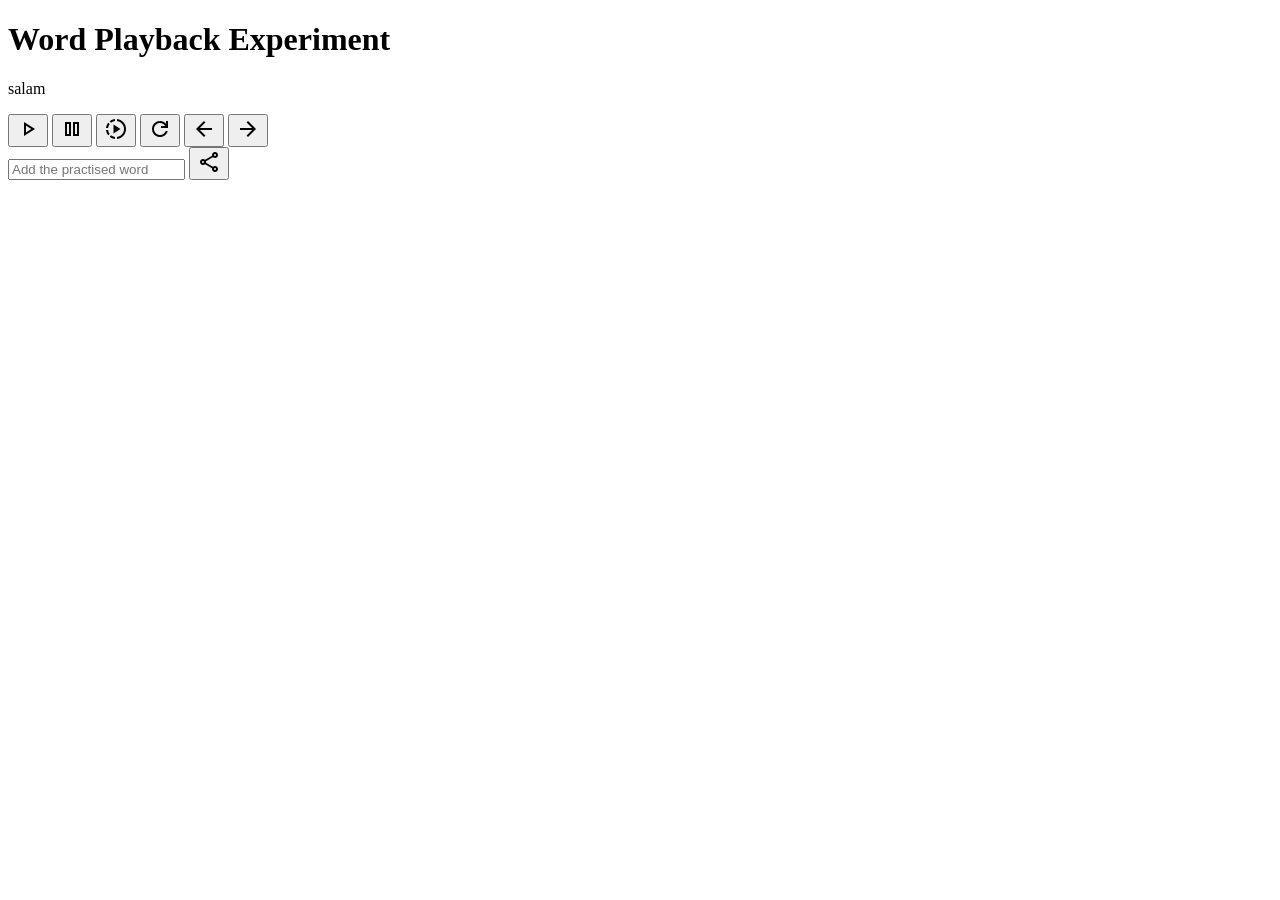
==== wpe/index.html @ 7c62a45f "set path" ====
<!DOCTYPE html>
<html lang="en">
<head>
    <meta charset="UTF-8">
    <meta name="viewport" content="width=device-width, initial-scale=1.0">
    <title>Looom - Word Playback Experiment</title>
    <link rel="preconnect" href="https://fonts.googleapis.com">
    <link rel="preconnect" href="https://fonts.gstatic.com" crossorigin>
    <link href="https://fonts.googleapis.com/css2?family=Edu+TAS+Beginner:wght@400..700&family=Lexend:wght@100..900&family=Londrina+Shadow&family=Teachers:ital,wght@0,400..800;1,400..800&display=swap" rel="stylesheet">
    <link rel="stylesheet" href="https://fonts.googleapis.com/css2?family=Material+Symbols+Outlined:opsz,wght,FILL,GRAD@20..48,100..700,0..1,-50..200&display=swap" />
    <link rel="stylesheet" href="style.css">
</head>
<body>
    <dialog id="copy_alert">
        <p class="teachers">Copied to clipboard!</p>
        <button onclick="document.getElementById('copy_alert').close()">Close</button>
    </dialog>
    <h1 class="teachers">Word Playback Experiment</h1>
    <p id="tplayback" class="lexend">salam</p>
    <div class="controls">
        <button id="play_btn" class="control-btn" aria-label="Play">
            <span class="material-symbols-outlined">play_arrow</span>
        </button>
        <button id="pause_btn" class="control-btn" aria-label="Pause">
            <span class="material-symbols-outlined">pause</span>
        </button>
        <button id="slow_btn" class="control-btn" aria-label="Slow play">
            <span class="material-symbols-outlined">slow_motion_video</span>
        </button>
        <button id="refresh_btn" class="control-btn" aria-label="Refresh">
            <span class="material-symbols-outlined">refresh</span>
        </button>
        <button id="back_btn" class="control-btn step-arrow" aria-label="Back">
            <span class="material-symbols-outlined">arrow_back</span>
        </button>
        <button id="forward_btn" class="control-btn step-arrow" aria-label="Forward">
            <span class="material-symbols-outlined">arrow_forward</span>
        </button>
    </div>
    <div class="teacher-row">
        <input id="teacher_inp" type="text" class="teachers" placeholder="Add the practised word"></input>
        <button id="share_btn" class="control-btn small-share-btn" aria-label="Copy link">
            <span class="material-symbols-outlined">share</span>
        </button>
    </div>
    <script src="script.js"></script>
</body>
</html>
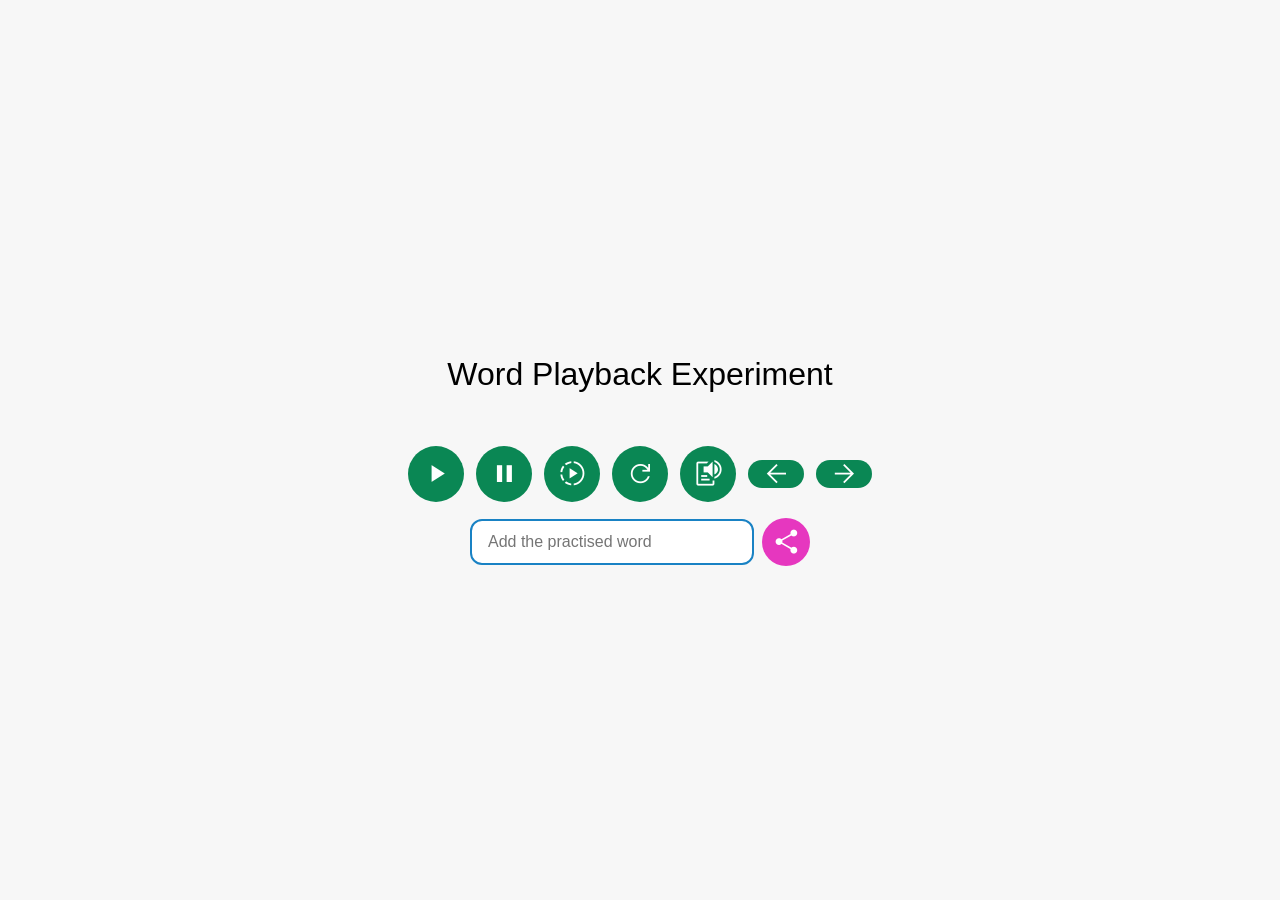
==== commit e66c833b: "add tts" ====
--- a/wpe/index.html
+++ b/wpe/index.html
@@ -30,6 +30,9 @@
         <button id="refresh_btn" class="control-btn" aria-label="Refresh">
             <span class="material-symbols-outlined">refresh</span>
         </button>
+        <button id="pronounce_btn" class="control-btn" aria-label="Pronounce current letter (beta)">
+            <span class="material-symbols-outlined">text_to_speech</span>
+        </button>
         <button id="back_btn" class="control-btn step-arrow" aria-label="Back">
             <span class="material-symbols-outlined">arrow_back</span>
         </button>
--- a/wpe/style.css
+++ b/wpe/style.css
@@ -0,0 +1,181 @@
+:root {
+    --_green: #0a8754ff;
+    --_pink: #e637bfff;
+    --_yellow: #ead94cff;
+    --_blue: #1982c4;
+    --_red: #f95738ff;
+}
+
+body {
+    margin: 0;
+    min-height: 100vh;
+    display: flex;
+    flex-direction: column;
+    justify-content: center;
+    align-items: center;
+    gap: 1rem;
+    background: #f7f7f7;
+}
+
+.londrina {
+    font-family: "Londrina Shadow", sans-serif;
+    font-weight: 400;
+    font-style: normal;
+}
+
+.lexend {
+    font-family: "Lexend", sans-serif;
+    font-optical-sizing: auto;
+    font-weight: 400;
+    font-style: normal;
+}
+
+.teachers {
+  font-family: "Teachers", sans-serif;
+  font-optical-sizing: auto;
+  font-weight: 400;
+  font-style: normal;
+  align-items: center;
+}
+
+#teacher_inp {
+    font-family: "Teachers", sans-serif;
+    font-optical-sizing: auto;
+    font-weight: 400;
+    font-style: normal;
+    font-size: 1rem;
+    width: 100%;
+    padding: 0.75rem 1rem;
+    border-radius: 0.75rem;
+    border: 2px solid var(--_blue);
+    outline: none;
+    background: #fff;
+    color: #111;
+}
+
+.teacher-row {
+    display: flex;
+    align-items: center;
+    gap: 0.5rem;
+    width: min(340px, 85vw);
+}
+.material-symbols-outlined {
+    font-family: "Material Symbols Outlined";
+    font-variation-settings: "FILL" 1, "wght" 400, "GRAD" 0, "opsz" 48;
+}
+
+#tplayback {
+    font-size: 10dvw;
+    margin: 0;
+    letter-spacing: 0.1em;
+}
+
+.controls {
+    display: flex;
+    align-items: center;
+    gap: 0.75rem;
+}
+
+.control-btn {
+    width: 56px;
+    height: 56px;
+    border: none;
+    border-radius: 999px;
+    background: var(--_green);
+    color: #fff;
+    display: inline-flex;
+    align-items: center;
+    justify-content: center;
+    line-height: 1;
+    cursor: pointer;
+    transition: transform 0.2s ease, background 0.2s ease;
+}
+
+.step-arrow {
+    width: 56px !important;
+    height: 28px !important;
+    border-radius: 999px !important;
+    padding: 0 !important;
+}
+
+.step-arrow .material-symbols-outlined {
+    font-size: 28px;
+}
+
+.control-btn:hover,
+.control-btn:focus-visible {
+    transform: translateY(-2px) scale(1.05);
+    background: #6aba7c;
+}
+
+#share_btn {
+    background: var(--_pink);
+    width: 48px;
+    height: 48px;
+    min-width: 48px;
+    padding: 0;
+}
+
+#share_btn:hover,
+#share_btn:focus-visible {
+    background: #f06bd3;
+}
+
+.small-share-btn .material-symbols-outlined {
+    font-size: 1.35rem;
+}
+
+.control-btn:active {
+    transform: scale(0.95);
+}
+
+.control-btn .material-symbols-outlined {
+    font-size: 1.8rem;
+}
+
+#copy_alert {
+    border: none;
+    border-radius: 1rem;
+    padding: 1rem 1.5rem;
+    background: #fff;
+    opacity: 0;
+    transform: translateY(10px) scale(0.97);
+    transition: opacity 0.2s ease, transform 0.2s ease, overlay 0.2s ease allow-discrete, display 0.2s ease allow-discrete;
+}
+
+#copy_alert[open] {
+    opacity: 1;
+    transform: translateY(0) scale(1);
+}
+
+@starting-style {
+    #copy_alert[open] {
+        opacity: 0;
+        transform: translateY(10px) scale(0.97);
+    }
+}
+
+#copy_alert::backdrop {
+    background: rgba(0, 0, 0, 0.45);
+    opacity: 0;
+    transition: opacity 0.2s ease, overlay 0.2s ease allow-discrete, display 0.2s ease allow-discrete;
+}
+
+#copy_alert[open]::backdrop {
+    opacity: 1;
+}
+
+@starting-style {
+    #copy_alert[open]::backdrop {
+        opacity: 0;
+    }
+}
+
+#copy_alert button {
+    border: none;
+    border-radius: 999px;
+    padding: 0.6rem 1rem;
+    background: var(--_blue);
+    color: #fff;
+    cursor: pointer;
+}
